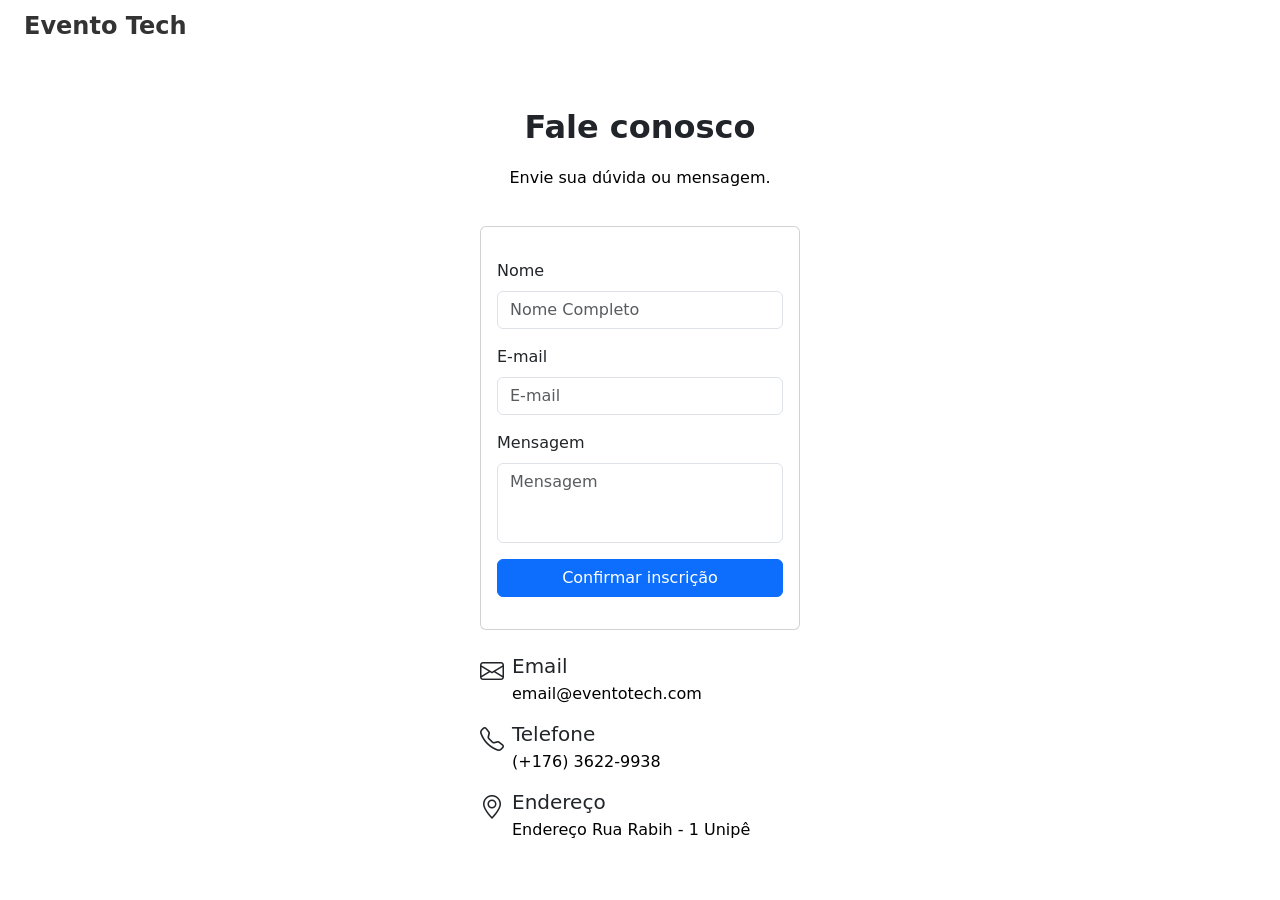
==== frontend/fale-conosco.html @ d96e518b "feat: criacao das paginas 'fale-conoso e inscricao'" ====
<!DOCTYPE html>
<html lang="en">

<head>
    <meta charset="UTF-8">
    <meta name="viewport" content="width=device-width, initial-scale=1.0">
    <link href="https://cdn.jsdelivr.net/npm/bootstrap@5.3.8/dist/css/bootstrap.min.css" rel="stylesheet"
        integrity="sha384-sRIl4kxILFvY47J16cr9ZwB07vP4J8+LH7qKQnuqkuIAvNWLzeN8tE5YBujZqJLB" crossorigin="anonymous">
    <link rel="stylesheet" href="https://cdn.jsdelivr.net/npm/bootstrap-icons@1.11.0/font/bootstrap-icons.css">
    <link rel="stylesheet" href="/frontend/styles/global.css">
    <title>Inscrição</title>
</head>

<body>

    <header class="header ">
        <p class="titulo p-2 ps-4">Evento Tech</p>
    </header>

    <main>
        <div class="d-flex justify-content-center align-items-center flex-column mt-5">
            <h2 class="p-2">
                <strong>Fale conosco</strong>
            </h2>

            <p class="p-1">
                Envie sua dúvida ou mensagem.
            </p>

            <div class="card w-25 mt-3">
                <div class="card-body text-start w-100">
                    <form action="#" method="POST" class="py-3">
                        <div class="mb-3">
                            <label for="name" class="form-label">Nome</label>
                            <input type="text" class="form-control" id="name" placeholder="Nome Completo" name="name"
                                required>
                        </div>
                        <div class="mb-3">
                            <label for="email" class="form-label">E-mail</label>
                            <input type="email" class="form-control" id="email" placeholder="E-mail" name="email"
                                required>
                        </div>
                        <div class="mb-3">
                            <label for="mensagem" class="form-label">Mensagem</label>
                            <input type="text" class="form-control pb-5" id="mensagem" placeholder="Mensagem"
                                name="mensagem" required>
                        </div>

                        <button type="submit" class="btn btn-primary w-100">Confirmar inscrição</button>

                    </form>
                </div>
            </div>

            <div class="w-25 text-start mt-4">
                <div class="d-flex align-items-start mb-3">
                    <i class="bi bi-envelope me-2" style="font-size: 1.5rem;"></i>
                    <div>
                        <h5 class="mb-1">Email</h5>
                        <p class="mb-0">
                            email@eventotech.com
                        </p>
                    </div>
                </div>
                <div class="d-flex align-items-start mb-3">
                    <i class="bi bi-telephone me-2" style="font-size: 1.5rem;"></i>
                    <div>
                        <h5 class="mb-1">Telefone</h5>
                        <p class="mb-0">
                            (+176) 3622-9938
                        </p>
                    </div>
                </div>
                <div class="d-flex align-items-start">
                    <i class="bi bi-geo-alt me-2" style="font-size: 1.5rem;"></i>
                    <div>
                        <h5 class="mb-1">Endereço</h5>
                        <p class="mb-0">
                            Endereço Rua Rabih - 1 Unipê
                        </p>
                    </div>
                </div>
            </div>
        </div>
    </main>

    <script src="https://cdn.jsdelivr.net/npm/bootstrap@5.3.8/dist/js/bootstrap.bundle.min.js"
        integrity="sha384-FKyoEForCGlyvwx9Hj09JcYn3nv7wiPVlz7YYwJrWVcXK/BmnVDxM+D2scQbITxI"
        crossorigin="anonymous"></script>
</body>

</html>
---- frontend/styles/global.css ----
p {
    color: black;
}

.titulo {
    font-size: 24px;
    font-weight: bold;
    color: #333;
}
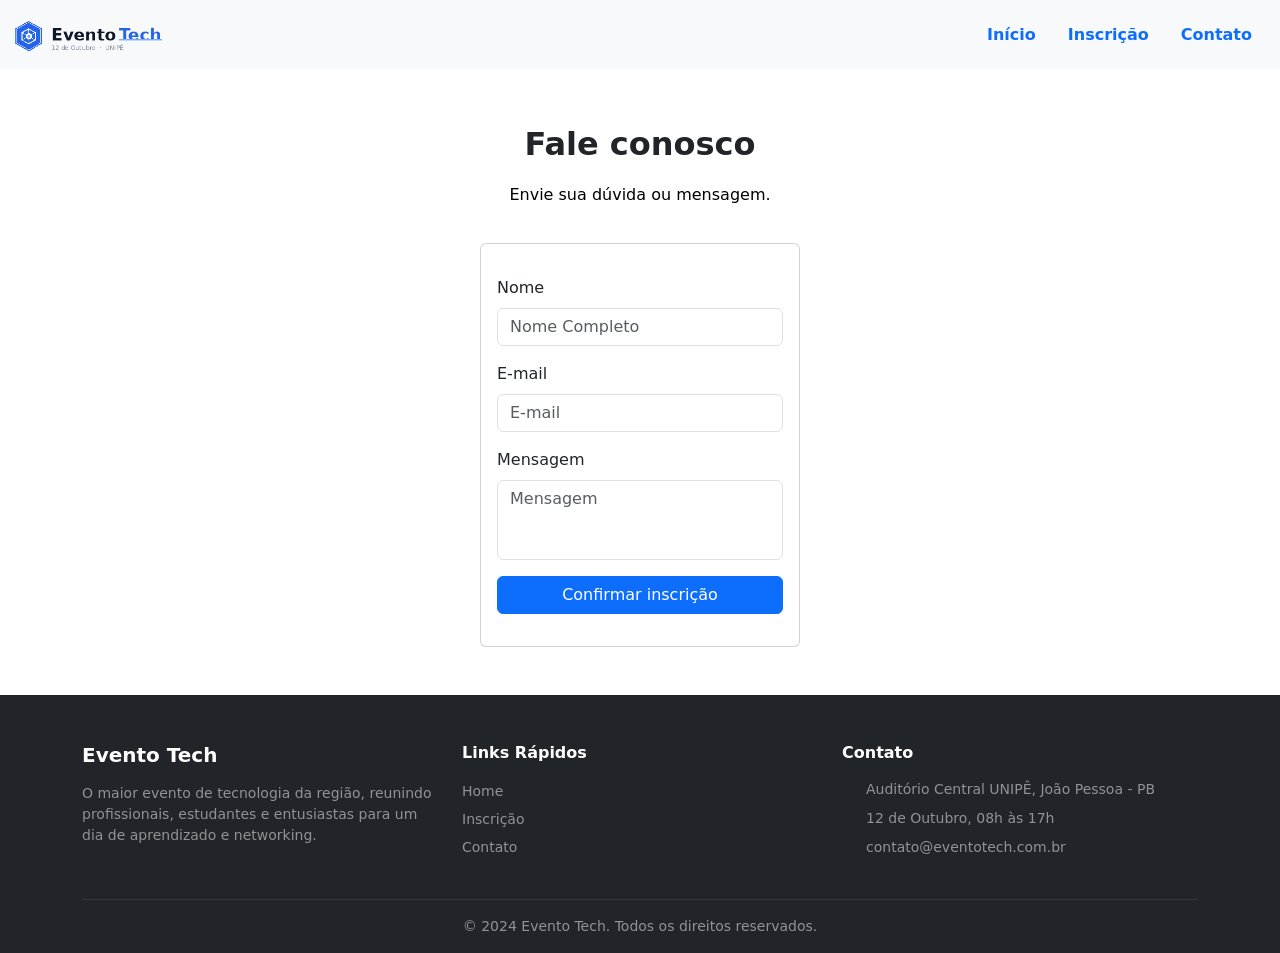
==== commit d2aa80cf: "refactor: Implementa integração entre as páginas. Co-authored-by: Copilot <copilot@github.com>" ====
--- a/frontend/fale-conosco.html
+++ b/frontend/fale-conosco.html
@@ -13,11 +13,29 @@
 
 <body>
 
-    <header class="header ">
-        <p class="titulo p-2 ps-4">Evento Tech</p>
+    <header>
+        <nav class="navbar navbar-expand-lg bg-body-tertiary">
+            <div class="container-fluid bg-light">
+                <a class="navbar-brand" href="#">
+                    <img src="/frontend/imgs/logo_evento_tech.png" alt="Logo do Evento Tech" height="40" class="d-inline-block align-text-top me-2">
+                </a>
+                <ul class="nav">
+                    <li class="nav-item fw-bold active">
+                        <a class="nav-link active" aria-current="page" href="/frontend/index.html">Início</a>
+                    </li>
+                    <li class="nav-item fw-bold">
+                        <a class="nav-link" href="/frontend/inscricao.html">Inscrição</a>
+                    </li>
+                    <li class="nav-item fw-bold">
+                        <a class="nav-link" href="/frontend/fale-conosco.html">Contato</a>
+                    </li>
+                </ul>
+                </div>
+            </div>
+        </nav>
     </header>
 
-    <main>
+    <main class="pb-5">
         <div class="d-flex justify-content-center align-items-center flex-column mt-5">
             <h2 class="p-2">
                 <strong>Fale conosco</strong>
@@ -51,38 +69,45 @@
                     </form>
                 </div>
             </div>
-
-            <div class="w-25 text-start mt-4">
-                <div class="d-flex align-items-start mb-3">
-                    <i class="bi bi-envelope me-2" style="font-size: 1.5rem;"></i>
-                    <div>
-                        <h5 class="mb-1">Email</h5>
-                        <p class="mb-0">
-                            email@eventotech.com
-                        </p>
-                    </div>
+        </div>
+    </main>
+        <footer class="bg-dark text-white mt-auto pt-5 pb-3">
+        <div class="container">
+            <div class="row gy-4">
+                <div class="col-md-4">
+                    <h5 class="fw-bold mb-3">Evento Tech</h5>
+                    <p class="text-white-50 small">O maior evento de tecnologia da região, reunindo profissionais, estudantes e entusiastas para um dia de aprendizado e networking.</p>
                 </div>
-                <div class="d-flex align-items-start mb-3">
-                    <i class="bi bi-telephone me-2" style="font-size: 1.5rem;"></i>
-                    <div>
-                        <h5 class="mb-1">Telefone</h5>
-                        <p class="mb-0">
-                            (+176) 3622-9938
-                        </p>
-                    </div>
+                <div class="col-md-4">
+                    <h6 class="fw-bold mb-3">Links Rápidos</h6>
+                    <ul class="list-unstyled">
+                        <li class="mb-1"><a href="/frontend/index.html" class="text-white-50 text-decoration-none small">Home</a></li>
+                        <li class="mb-1"><a href="/frontend/inscricao.html" class="text-white-50 text-decoration-none small">Inscrição</a></li>
+                        <li class="mb-1"><a href="/frontend/fale-conosco.html" class="text-white-50 text-decoration-none small">Contato</a></li>
+                    </ul>
                 </div>
-                <div class="d-flex align-items-start">
-                    <i class="bi bi-geo-alt me-2" style="font-size: 1.5rem;"></i>
-                    <div>
-                        <h5 class="mb-1">Endereço</h5>
-                        <p class="mb-0">
-                            Endereço Rua Rabih - 1 Unipê
-                        </p>
-                    </div>
+                <div class="col-md-4">
+                    <h6 class="fw-bold mb-3">Contato</h6>
+                    <ul class="list-unstyled text-white-50 small">
+                        <li class="mb-2 d-flex align-items-center gap-2">
+                            <i data-lucide="map-pin" style="width:16px;height:16px;"></i>
+                            Auditório Central UNIPÊ, João Pessoa - PB
+                        </li>
+                        <li class="mb-2 d-flex align-items-center gap-2">
+                            <i data-lucide="calendar" style="width:16px;height:16px;"></i>
+                            12 de Outubro, 08h às 17h
+                        </li>
+                        <li class="d-flex align-items-center gap-2">
+                            <i data-lucide="mail" style="width:16px;height:16px;"></i>
+                            contato@eventotech.com.br
+                        </li>
+                    </ul>
                 </div>
             </div>
+            <hr class="border-secondary mt-4">
+            <p class="text-center text-white-50 small mb-0">&copy; 2024 Evento Tech. Todos os direitos reservados.</p>
         </div>
-    </main>
+    </footer>
 
     <script src="https://cdn.jsdelivr.net/npm/bootstrap@5.3.8/dist/js/bootstrap.bundle.min.js"
         integrity="sha384-FKyoEForCGlyvwx9Hj09JcYn3nv7wiPVlz7YYwJrWVcXK/BmnVDxM+D2scQbITxI"
--- a/frontend/styles/global.css
+++ b/frontend/styles/global.css
@@ -1,3 +1,25 @@
+.card-hover {
+    transition: transform 0.25s ease, box-shadow 0.25s ease;
+    cursor: default;
+}
+
+.card-hover:hover {
+    transform: translateY(-6px);
+    box-shadow: 0 12px 24px rgba(0, 0, 0, 0.15) !important;
+}
+
+root, * {
+    margin: 0;
+    padding: 0;
+    box-sizing: border-box;
+}
+
+* {
+    --brand-blue: #186ADE;
+    --brand-blue-hover: #1559B2;
+    --brand-light-blue: #F0F4F8;
+}
+
 p {
     color: black;
 }
@@ -6,4 +28,4 @@
     font-size: 24px;
     font-weight: bold;
     color: #333;
-}+}
